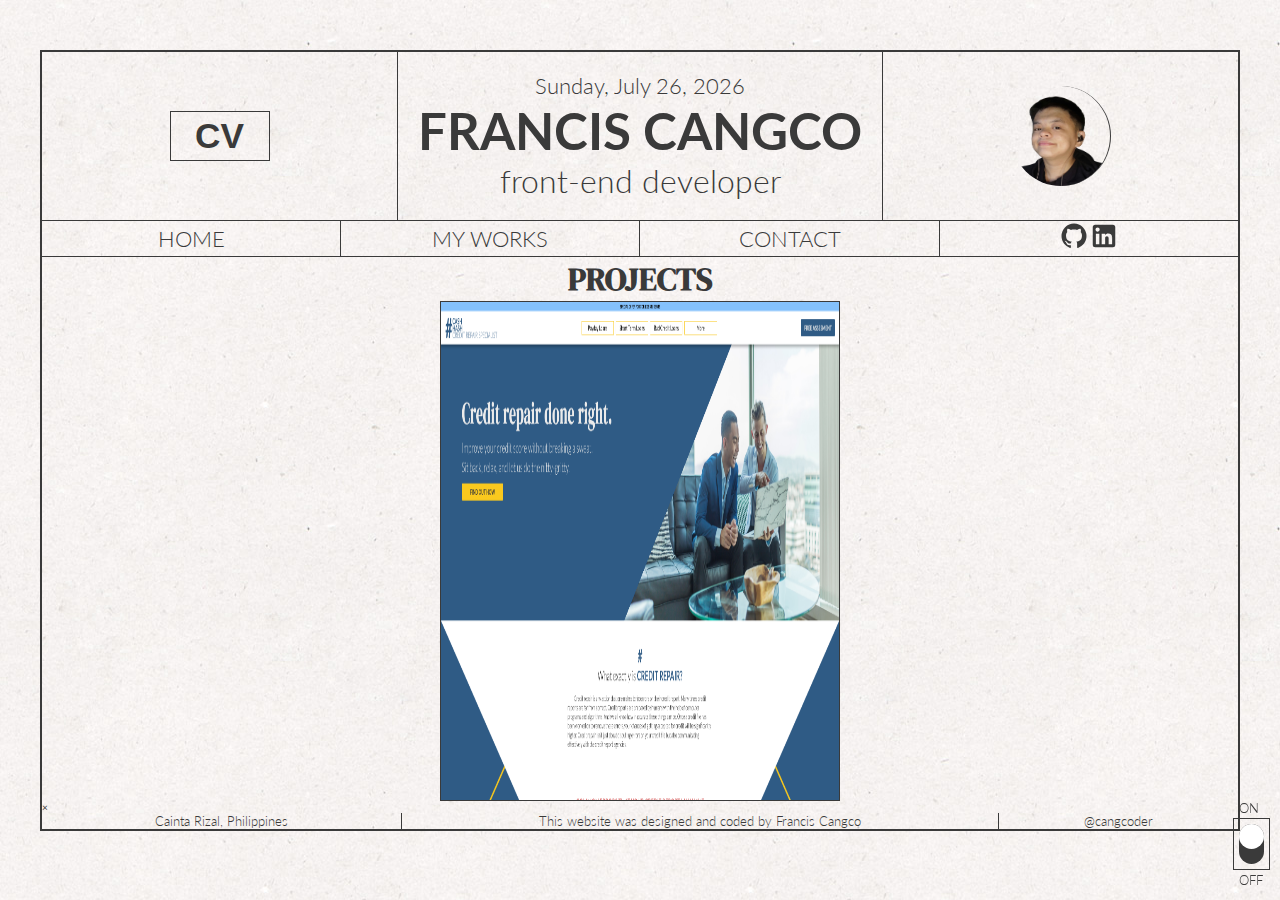
==== projects.html @ b3d851e2 "Uploaded files from my local machine to repository" ====
<!DOCTYPE html>
<html lang="en">

<head>
    <meta charset="UTF-8">
    <meta http-equiv="X-UA-Compatible" content="IE=edge">
    <meta name="viewport" content="width=device-width, initial-scale=1.0">
    <link rel="preconnect" href="https://fonts.googleapis.com">
    <link rel="preconnect" href="https://fonts.gstatic.com" crossorigin>
    <link
        href="https://fonts.googleapis.com/css2?family=DM+Serif+Display&family=Lato:wght@100;300;400;700;900&display=swap"
        rel="stylesheet">
    <title>Francis Cangco</title>
    <link rel="stylesheet" href="/styles/styles.css">
    <!-- <link rel="stylesheet" href="/styles/reset.css"> -->
</head>

<body>
    <div class="switch">
        <label>
            <p>ON</p>
            <p>OFF</p>
            <input type="checkbox" name="" id="lightSwitch" onclick="toggleLight()">
            <span></span>
        </label>
    </div>
    <div class="page__container">
        <!-- HEADER -->
        <header class="header">
            <div class="header__photo border">
                <img src="./images/profile.png" alt="Francis Cangco picture">
            </div>
            <div class="header__title border">
                <h3 id="setDate"></h3>
                <h1>Francis Cangco</h1>
                <h2>front-end developer</h2>
            </div>
            <div class="header__cv border">
                <button class="btn">
                    CV
                </button>
            </div>
        </header>
        <!-- NAVIGATION -->
        <nav class="nav">
            <ul class="nav__container--desktop">
                <li class="nav__links"><a href="#">HOME</a></li>
                <li class="nav__links"><a href="#">MY WORKS</a></li>
                <li class="nav__links"><a href="#">CONTACT</a></li>
                <li class="nav__icons">
                    <a href="#"><svg style="width:30px;height:30px" viewBox="0 0 24 24">
                            <path fill="currentColor"
                                d="M12,2A10,10 0 0,0 2,12C2,16.42 4.87,20.17 8.84,21.5C9.34,21.58 9.5,21.27 9.5,21C9.5,20.77 9.5,20.14 9.5,19.31C6.73,19.91 6.14,17.97 6.14,17.97C5.68,16.81 5.03,16.5 5.03,16.5C4.12,15.88 5.1,15.9 5.1,15.9C6.1,15.97 6.63,16.93 6.63,16.93C7.5,18.45 8.97,18 9.54,17.76C9.63,17.11 9.89,16.67 10.17,16.42C7.95,16.17 5.62,15.31 5.62,11.5C5.62,10.39 6,9.5 6.65,8.79C6.55,8.54 6.2,7.5 6.75,6.15C6.75,6.15 7.59,5.88 9.5,7.17C10.29,6.95 11.15,6.84 12,6.84C12.85,6.84 13.71,6.95 14.5,7.17C16.41,5.88 17.25,6.15 17.25,6.15C17.8,7.5 17.45,8.54 17.35,8.79C18,9.5 18.38,10.39 18.38,11.5C18.38,15.32 16.04,16.16 13.81,16.41C14.17,16.72 14.5,17.33 14.5,18.26C14.5,19.6 14.5,20.68 14.5,21C14.5,21.27 14.66,21.59 15.17,21.5C19.14,20.16 22,16.42 22,12A10,10 0 0,0 12,2Z" />
                        </svg></a>
                    <a href="#"><svg style="width:30px;height:30px" viewBox="0 0 24 24">
                            <path fill="currentColor"
                                d="M19 3A2 2 0 0 1 21 5V19A2 2 0 0 1 19 21H5A2 2 0 0 1 3 19V5A2 2 0 0 1 5 3H19M18.5 18.5V13.2A3.26 3.26 0 0 0 15.24 9.94C14.39 9.94 13.4 10.46 12.92 11.24V10.13H10.13V18.5H12.92V13.57C12.92 12.8 13.54 12.17 14.31 12.17A1.4 1.4 0 0 1 15.71 13.57V18.5H18.5M6.88 8.56A1.68 1.68 0 0 0 8.56 6.88C8.56 5.95 7.81 5.19 6.88 5.19A1.69 1.69 0 0 0 5.19 6.88C5.19 7.81 5.95 8.56 6.88 8.56M8.27 18.5V10.13H5.5V18.5H8.27Z" />
                        </svg></a>
                </li>
            </ul>
            <ul id="navMobile" class="nav__container--mobile">
                <li class="nav__links"><a href="#">HOME</a></li>
                <li class="nav__links"><a href="#">MY WORKS</a></li>
                <li class="nav__links"><a href="#">CONTACT</a></li>
                <li class="nav__icons">
                    <a href="#">
                        <svg style="width:30px;height:30px" viewBox="0 0 24 24">
                            <path fill="currentColor"
                                d="M12,2A10,10 0 0,0 2,12C2,16.42 4.87,20.17 8.84,21.5C9.34,21.58 9.5,21.27 9.5,21C9.5,20.77 9.5,20.14 9.5,19.31C6.73,19.91 6.14,17.97 6.14,17.97C5.68,16.81 5.03,16.5 5.03,16.5C4.12,15.88 5.1,15.9 5.1,15.9C6.1,15.97 6.63,16.93 6.63,16.93C7.5,18.45 8.97,18 9.54,17.76C9.63,17.11 9.89,16.67 10.17,16.42C7.95,16.17 5.62,15.31 5.62,11.5C5.62,10.39 6,9.5 6.65,8.79C6.55,8.54 6.2,7.5 6.75,6.15C6.75,6.15 7.59,5.88 9.5,7.17C10.29,6.95 11.15,6.84 12,6.84C12.85,6.84 13.71,6.95 14.5,7.17C16.41,5.88 17.25,6.15 17.25,6.15C17.8,7.5 17.45,8.54 17.35,8.79C18,9.5 18.38,10.39 18.38,11.5C18.38,15.32 16.04,16.16 13.81,16.41C14.17,16.72 14.5,17.33 14.5,18.26C14.5,19.6 14.5,20.68 14.5,21C14.5,21.27 14.66,21.59 15.17,21.5C19.14,20.16 22,16.42 22,12A10,10 0 0,0 12,2Z" />
                        </svg>
                    </a>
                    <a href="#">
                        <svg style="width:30px;height:30px" viewBox="0 0 24 24">
                            <path fill="currentColor"
                                d="M19 3A2 2 0 0 1 21 5V19A2 2 0 0 1 19 21H5A2 2 0 0 1 3 19V5A2 2 0 0 1 5 3H19M18.5 18.5V13.2A3.26 3.26 0 0 0 15.24 9.94C14.39 9.94 13.4 10.46 12.92 11.24V10.13H10.13V18.5H12.92V13.57C12.92 12.8 13.54 12.17 14.31 12.17A1.4 1.4 0 0 1 15.71 13.57V18.5H18.5M6.88 8.56A1.68 1.68 0 0 0 8.56 6.88C8.56 5.95 7.81 5.19 6.88 5.19A1.69 1.69 0 0 0 5.19 6.88C5.19 7.81 5.95 8.56 6.88 8.56M8.27 18.5V10.13H5.5V18.5H8.27Z" />
                        </svg>
                    </a>
                </li>
            </ul>
            <div id="navToggle" class="nav__burger">
                <span></span>
                <span></span>
                <span></span>
            </div>
        </nav>
        <section class="project">
            <h2 class="title">
                PROJECTS
            </h2>
            <div class="project__container">
                <div class="project__image">
                    <img src="./images/cashhash/CashHash-main.png" alt="Cash Hash Website Preview" srcset="">
                </div>
                <div class="project__info">
                    <div class="project__title">
                        Cash Hash
                    </div>
                    <div class="project__details">
                        A website that specializes on fixing your credit score.
                    </div>
                    <div class="project__links">
                        <a href="#">DEMO</a>
                        <a href="#">SOURCE CODE</a>  
                    </div>
                    <a href="#">MORE DETAILS</a>
                </div>
            </div>
        </section>
        <section class="modal">
            <div class="modal-content">
                <span class="close-button">&times;</span>
            </div>
        </section>
        <!-- FOOTER -->
        <footer class="footer">
            <div class="footer__container">
                <div class="footer__address">
                    Cainta Rizal, Philippines
                </div>
                <div class="footer__note">
                    This website was designed and coded by Francis Cangco
                </div>
                <div class="footer__socmed">
                    @cangcoder
                </div>
            </div>
        </footer>
    </div>
    <script src="app.js" defer></script>
</body>

</html>
---- styles/styles.css ----
*, *::after, *::before {
  margin: 0;
  padding: 0;
  box-sizing: border-box;
}

body {
  font-size: 62.5%;
  font-family: "Lato", Arial, Helvetica, sans-serif;
  background-image: url(/images/Asset.jpg);
  background-repeat: repeat;
  color: #3a3a3a;
  overflow-x: hidden;
  position: relative;
  transition: all 0.5s ease-out;
}

.night {
  background-image: url(/images/Asset1.jpg);
  background-repeat: repeat;
  color: #cacaca;
  border-color: #cacaca;
  transition: all 0.5s ease-in;
}

@media (max-width: 599px) {
  h1 {
    font-size: 1.6rem;
  }
}
@media (min-width: 600px) {
  h1 {
    font-size: 2rem;
  }
}
@media (min-width: 900px) {
  h1 {
    font-size: 2.4rem;
  }
}
@media (min-width: 1200px) {
  h1 {
    font-size: 3.2rem;
  }
}
@media (min-width: 1800px) {
  h1 {
    font-size: 4rem;
  }
}

@media (max-width: 599px) {
  h2 {
    font-size: 1rem;
  }
}
@media (min-width: 600px) {
  h2 {
    font-size: 1.2rem;
  }
}
@media (min-width: 900px) {
  h2 {
    font-size: 1.6rem;
  }
}
@media (min-width: 1200px) {
  h2 {
    font-size: 2rem;
  }
}
@media (min-width: 1800px) {
  h2 {
    font-size: 2.4rem;
  }
}

h3, p, a, li {
  font-weight: 300;
}
@media (max-width: 599px) {
  h3, p, a, li {
    font-size: 1rem;
  }
}
@media (min-width: 600px) {
  h3, p, a, li {
    font-size: 1.2rem;
  }
}
@media (min-width: 900px) {
  h3, p, a, li {
    font-size: 1.4rem;
  }
}

img {
  width: 100%;
  height: 100%;
}

.page__container {
  max-width: 1200px;
  margin: 0 auto;
}

ul, li, a, button {
  list-style: none;
  text-decoration: none;
  color: inherit;
}

.title {
  font-family: "DM Serif Display", serif;
}

@media (max-width: 599px) {
  .nav {
    overflow: hidden;
  }
  .nav__burger {
    position: absolute;
    top: 20px;
    right: 20px;
    cursor: pointer;
  }
  .nav__burger span {
    height: 3px;
    width: 30px;
    background-color: #3a3a3a;
    display: block;
    margin: 2px;
    transition: all 0.3s ease-in-out;
  }
  .nav__burger.active span {
    transition: all 0.3s ease-in-out;
  }
  .nav__burger.active span:nth-child(2) {
    width: 10px;
  }
  .nav__burger.active span:nth-child(1) {
    width: 10px;
    rotate: -135deg;
  }
  .nav__burger.active span:nth-child(3) {
    width: 10px;
    rotate: 135deg;
  }
  .nav__container--mobile {
    position: absolute;
    top: -20px;
    right: -250px;
    height: 100vh;
    width: 200px;
    border: 1px solid;
    display: flex;
    justify-content: center;
    flex-direction: column;
    align-items: center;
    text-align: left;
    color: #3a3a3a;
    background: url(../images/Asset.jpg);
    transition: all 0.4s ease-in-out;
  }
  .nav__container--mobile.active {
    right: -20px;
  }
  .nav__container--mobile li {
    text-align: left;
    margin: 5px 0;
  }
  .nav__container--mobile li a {
    color: #3a3a3a;
  }
  .nav__container--desktop {
    display: none;
  }
}
@media (min-width: 600px) {
  #navMobile, #navToggle {
    display: none;
  }
  .nav {
    border-color: white;
    margin: 0 auto;
    font-weight: 300;
  }
  .nav__container--desktop {
    display: grid;
    grid-template-columns: repeat(4, 25%);
    text-align: center;
    border-bottom: 1px solid;
  }
  .nav__links {
    display: flex;
    align-items: center;
    justify-content: center;
  }
  .nav__links:nth-of-type(1) {
    border-right: 1px solid;
  }
  .nav__links:nth-of-type(2) {
    border-right: 1px solid;
  }
  .nav__links:nth-of-type(3) {
    border-right: none;
  }
  .nav a:hover {
    color: blue;
    font-weight: 400;
  }
  .nav__icons {
    display: flex;
    justify-content: center;
    align-items: center;
    border-left: 1px solid;
  }
  .nav__icons a {
    display: inline-block;
  }
  .nav__icons a:hover {
    color: #3838c9;
  }
}
.page__container {
  position: relative;
  margin: 20px;
}
@media (min-width: 600px) {
  .page__container {
    border: 2px solid;
    max-width: 1200px;
    margin: 50px 50px;
  }
}
@media (min-width: 1200px) {
  .page__container {
    margin: 50px auto;
  }
}

.header {
  padding: 20px;
  display: flex;
  justify-content: center;
  flex-direction: column;
  align-items: center;
  align-content: center;
  border-bottom: 1px solid;
}
.header__title {
  text-align: center;
}
.header__title h1 {
  text-transform: uppercase;
  letter-spacing: 1;
  font-weight: 700;
}
.header__title h3 {
  display: none;
  font-weight: 300;
}
.header__title h2 {
  font-weight: 300;
}
@media (max-width: 599px) {
  .header__title h2 {
    margin-bottom: 10px;
  }
}
.header__photo {
  height: 70px;
  width: 70px;
}
.header__photo img {
  border-radius: 50%;
  border-right: 1px solid;
}
.header__cv {
  margin-bottom: 10px;
}
.header__cv button {
  height: 30px;
  width: 70px;
  font-weight: 700;
  outline: none;
  background-color: transparent;
  border: 1px solid;
  cursor: pointer;
}
.header__cv button:hover {
  border: 1px solid #3838c9;
  color: #3838c9;
}

@media (min-width: 600px) {
  .header {
    display: grid;
    grid-template-columns: 1fr auto 1fr;
    justify-items: center;
    align-items: center;
    padding: 0;
  }
  .header__photo {
    order: 3;
  }
  .header__title {
    padding: 20px;
    order: 2;
    border-left: 1px solid;
    border-right: 1px solid;
  }
  .header__cv {
    order: 1;
    margin: 0;
  }
}
@media (min-width: 900px) {
  .header__title h3 {
    display: block;
  }
  .header__cv button {
    font-size: 2.2rem;
    width: 100px;
    height: 50px;
  }
  .header__photo {
    width: 100px;
    height: 100px;
  }
}
.switch {
  position: fixed;
  bottom: 30px;
  right: 10px;
  border: 1px solid;
  padding: 5px;
  z-index: 20;
}
.switch label {
  display: inline-block;
  position: relative;
  height: 40px;
  width: 25px;
  background-color: #3a3a3a;
  border-radius: 20px;
}
.switch label p {
  font-size: 0.8rem;
}
.switch label p:nth-of-type(1) {
  position: absolute;
  top: -24px;
  left: 0;
}
.switch label p:nth-of-type(2) {
  position: absolute;
  bottom: -24px;
  left: 0;
}
.switch label input {
  -webkit-appearance: none;
     -moz-appearance: none;
          appearance: none;
}
.switch label input:checked ~ span {
  background-color: #cacaca;
  top: 15px;
}
.switch label span {
  position: absolute;
  top: 0;
  width: 25px;
  height: 25px;
  border-radius: 50%;
  content: "";
  background-color: white;
  transition: 0.5s;
}

.hero__container {
  padding: 20px;
}
.hero__container:hover {
  color: #3838c9;
}
.hero h1 {
  font-family: "DM Serif Display", serif;
}
.hero p {
  margin-bottom: 30px;
}

@media (min-width: 900px) {
  .hero {
    width: 60%;
    border-right: 1px solid;
  }
  .hero__container {
    padding-top: 50px;
    height: 400px;
  }
}
@media (min-width: 1200px) {
  .hero {
    height: 500px;
  }
  .hero__container {
    padding: 100px 50px;
  }
  .hero__container h1 {
    line-height: 1;
  }
}
@media (min-width: 1800px) {
  .hero {
    width: 70%;
  }
}
.about__container:hover {
  color: #3838c9;
}

@media (min-width: 600px) {
  .about {
    border-top: 1px solid;
    padding: 20px;
  }
  .about__text p:nth-child(1) {
    margin-bottom: 20px;
  }
}
@media (min-width: 900px) {
  .about {
    width: 80%;
    border-right: 1px solid;
  }
}
@media (min-width: 1200px) {
  .about {
    padding: 0;
    height: 400px;
  }
  .about__title {
    margin-bottom: 30px;
  }
  .about__container {
    padding: 50px 50px;
  }
}
.projects__title a {
  font-size: clamp(1.2rem, 5vw, 5rem);
  cursor: pointer;
}
.projects__title a:hover {
  color: #3838c9;
}

@media (max-width: 599px) {
  .other__sections {
    text-align: center;
    margin: 20px 0;
    border-bottom: 1px solid;
  }
  .skills {
    margin-bottom: 10px;
  }
  .projects {
    margin-bottom: 10px;
    border: 1px solid;
    padding: 10px 20px;
  }
  .contact {
    margin-bottom: 10px;
  }
}
@media (min-width: 600px) {
  .other__sections {
    display: grid;
    grid-template-columns: auto 1fr;
    grid-template-rows: repeat(3, 1fr);
    border-top: 1px solid;
    border-bottom: 1px solid;
  }
  .projects {
    grid-column: 2/3;
    grid-row: 1/4;
    border-left: 1px solid;
    display: flex;
    justify-content: center;
    align-items: center;
  }
  .skills {
    grid-column: 1/2;
    grid-row: 1/3;
    border-bottom: 1px solid;
    padding: 20px;
  }
  .skills__title:hover {
    color: #3838c9;
  }
  .skills li:hover {
    color: #3838c9;
  }
  .contact {
    grid-column: 1/2;
    grid-row: 3/4;
    padding: 20px;
    align-self: center;
  }
  .contact:hover {
    color: #3838c9;
  }
}
@media (min-width: 900px) {
  .other__sections {
    height: 400px;
  }
}
@media (min-width: 1200px) {
  .other__sections {
    height: 600px;
    grid-template-columns: auto 1fr;
    grid-template-rows: repeat(3, 1fr);
  }
  .skills {
    padding: 30px 50px;
  }
  .skills li {
    margin: 10px 0;
  }
  .contact {
    padding: 30px 50px;
  }
}
.footer {
  font-size: 0.8rem;
  font-weight: 300;
}

@media (min-width: 600px) {
  .footer {
    padding: 10px 20px;
  }
}
@media (min-width: 900px) {
  .footer {
    padding: 0;
  }
  .footer__container {
    display: grid;
    grid-template-columns: 30% 1fr 20%;
    text-align: center;
  }
  .footer__note {
    border-right: 1px solid;
    border-left: 1px solid;
    padding: 0 20px;
  }
}
.project__container {
  border: 1px solid #3a3a3a;
  max-width: 500px;
  margin: 0 auto;
}
.project .title {
  margin: 0 auto;
  max-width: 300px;
  text-align: center;
}
.project__info {
  padding: 10px;
}
.project__title {
  font-size: 1.2rem;
  font-weight: 700;
}
.project__details {
  margin-bottom: 0.8rem;
  font-size: 0.8rem;
}
.project__links {
  margin-bottom: 0.5rem;
}
.project a {
  font-size: 1rem;
}
.project a:nth-child(1) {
  margin-right: 0.3rem;
}
.project a:hover {
  color: #3838c9;
}

@media (min-width: 1200px) {
  .project__container {
    position: relative;
    height: 500px;
    width: 400px;
    overflow: hidden;
  }
  .project__container:hover > .project__info {
    opacity: 1;
  }
  .project__container:hover > .project__image {
    filter: grayscale(70%);
  }
  .project__info {
    position: absolute;
    top: 50%;
    left: 50%;
    transform: translate(-50%, -50%);
    opacity: 0;
    transition: all 0.5s ease;
    color: #3a3a3a;
    height: 200px;
    background-color: white;
    z-index: 2;
    display: flex;
    justify-content: center;
    flex-direction: column;
    border: 1px solid #3a3a3a;
  }
  .project__image {
    position: absolute;
    height: 100%;
    z-index: -1;
  }
}/*# sourceMappingURL=styles.css.map */
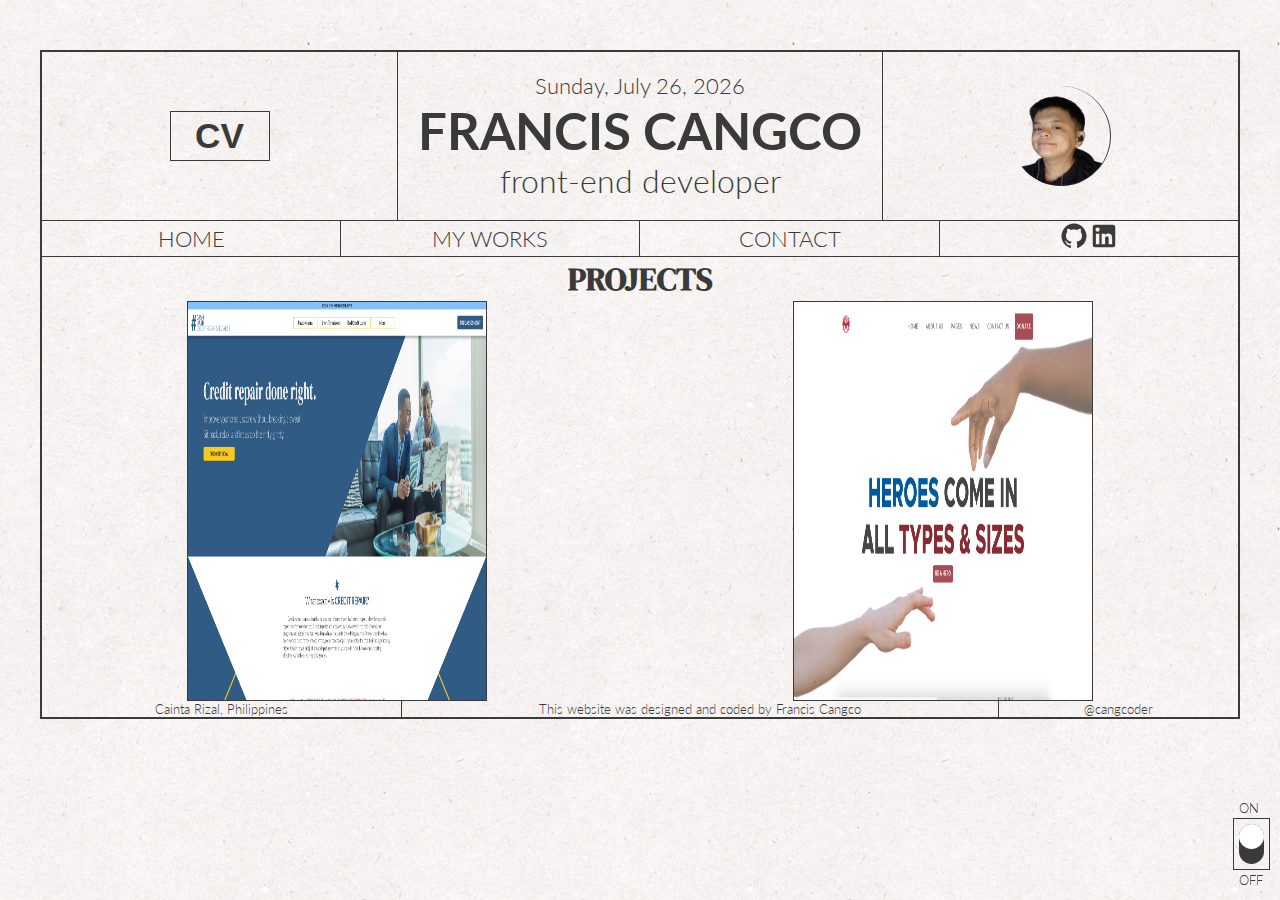
==== commit dbec6ef8: "Fixed CSS link not working" ====
--- a/projects.html
+++ b/projects.html
@@ -83,10 +83,10 @@
                 <span></span>
             </div>
         </nav>
+        <h2 class="title">
+            PROJECTS
+        </h2>
         <section class="project">
-            <h2 class="title">
-                PROJECTS
-            </h2>
             <div class="project__container">
                 <div class="project__image">
                     <img src="./images/cashhash/CashHash-main.png" alt="Cash Hash Website Preview" srcset="">
@@ -105,10 +105,23 @@
                     <a href="#">MORE DETAILS</a>
                 </div>
             </div>
-        </section>
-        <section class="modal">
-            <div class="modal-content">
-                <span class="close-button">&times;</span>
+            <div class="project__container">
+                <div class="project__image">
+                    <img src="./images/bloodheroes/BloodHeroes-main.png" alt="Blood Heroes Website" srcset="">
+                </div>
+                <div class="project__info">
+                    <div class="project__title">
+                        Blood Heroes
+                    </div>
+                    <div class="project__details">
+                        A non-profit organization that gives blood to those in need for free.
+                    </div>
+                    <div class="project__links">
+                        <a href="#">DEMO</a>
+                        <a href="#">SOURCE CODE</a>
+                    </div>
+                    <a href="#">MORE DETAILS</a>
+                </div>
             </div>
         </section>
         <!-- FOOTER -->
--- a/styles/styles.css
+++ b/styles/styles.css
@@ -558,16 +558,23 @@
     padding: 0 20px;
   }
 }
-.project__container {
-  border: 1px solid #3a3a3a;
-  max-width: 500px;
-  margin: 0 auto;
-}
-.project .title {
+.title {
   margin: 0 auto;
   max-width: 300px;
   text-align: center;
 }
+
+.project {
+  display: flex;
+  justify-content: flex-start;
+  flex-wrap: wrap;
+  gap: 1rem;
+}
+.project__container {
+  border: 1px solid #3a3a3a;
+  max-width: 300px;
+  margin: 0 auto;
+}
 .project__info {
   padding: 10px;
 }
@@ -595,7 +602,7 @@
 @media (min-width: 1200px) {
   .project__container {
     position: relative;
-    height: 500px;
+    height: 400px;
     width: 400px;
     overflow: hidden;
   }
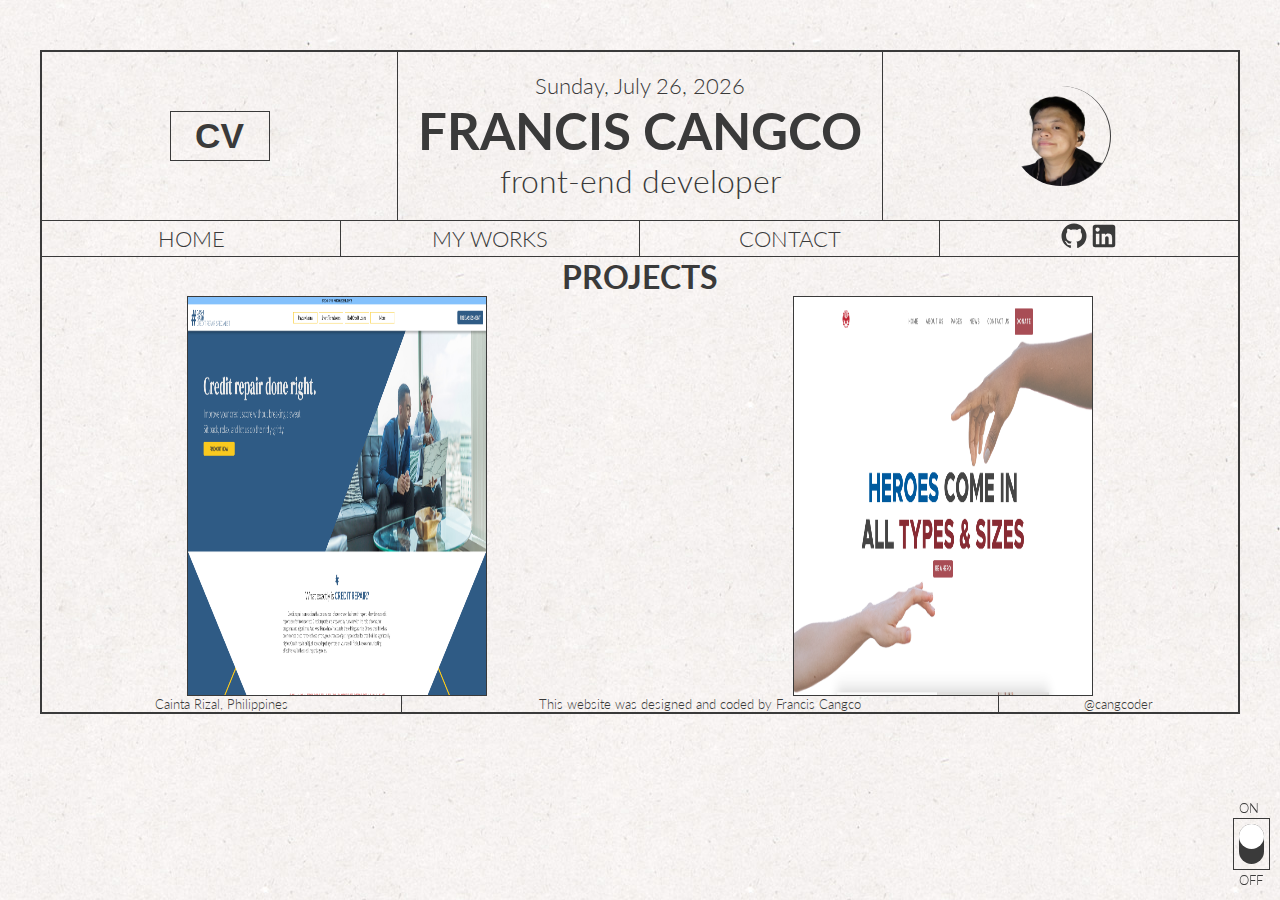
==== commit 7170ede5: "Fixed CSS and JS files directory" ====
--- a/projects.html
+++ b/projects.html
@@ -83,7 +83,7 @@
                 <span></span>
             </div>
         </nav>
-        <h2 class="title">
+        <h2 class="projecttitle">
             PROJECTS
         </h2>
         <section class="project">
--- a/styles/styles.css
+++ b/styles/styles.css
@@ -7,7 +7,7 @@
 body {
   font-size: 62.5%;
   font-family: "Lato", Arial, Helvetica, sans-serif;
-  background-image: url(/images/Asset.jpg);
+  background-image: url(../images/Asset.jpg);
   background-repeat: repeat;
   color: #3a3a3a;
   overflow-x: hidden;
@@ -16,7 +16,7 @@
 }
 
 .night {
-  background-image: url(/images/Asset1.jpg);
+  background-image: url(../images/Asset1.jpg);
   background-repeat: repeat;
   color: #cacaca;
   border-color: #cacaca;
@@ -558,7 +558,7 @@
     padding: 0 20px;
   }
 }
-.title {
+.projecttitle {
   margin: 0 auto;
   max-width: 300px;
   text-align: center;
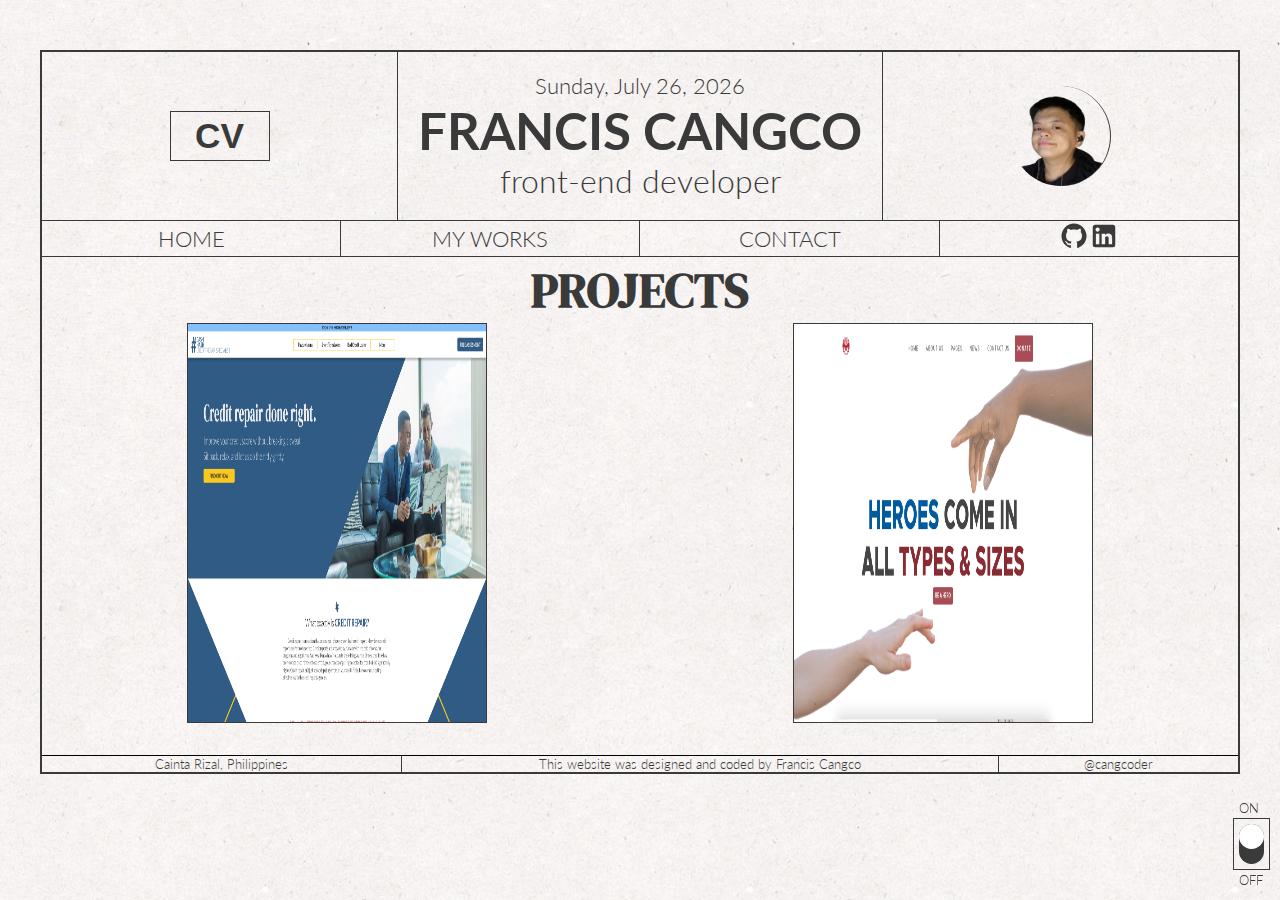
==== commit bf71093b: "Added links for project preview and code preview" ====
--- a/projects.html
+++ b/projects.html
@@ -11,7 +11,7 @@
         href="https://fonts.googleapis.com/css2?family=DM+Serif+Display&family=Lato:wght@100;300;400;700;900&display=swap"
         rel="stylesheet">
     <title>Francis Cangco</title>
-    <link rel="stylesheet" href="/styles/styles.css">
+    <link rel="stylesheet" href="./styles/styles.css">
     <!-- <link rel="stylesheet" href="/styles/reset.css"> -->
 </head>
 
@@ -44,32 +44,36 @@
         <!-- NAVIGATION -->
         <nav class="nav">
             <ul class="nav__container--desktop">
-                <li class="nav__links"><a href="#">HOME</a></li>
-                <li class="nav__links"><a href="#">MY WORKS</a></li>
+                <li class="nav__links"><a href="./index.html"">HOME</a></li>
+                <li class="nav__links"><a href="./projects.html">MY WORKS</a></li>
                 <li class="nav__links"><a href="#">CONTACT</a></li>
                 <li class="nav__icons">
-                    <a href="#"><svg style="width:30px;height:30px" viewBox="0 0 24 24">
-                            <path fill="currentColor"
-                                d="M12,2A10,10 0 0,0 2,12C2,16.42 4.87,20.17 8.84,21.5C9.34,21.58 9.5,21.27 9.5,21C9.5,20.77 9.5,20.14 9.5,19.31C6.73,19.91 6.14,17.97 6.14,17.97C5.68,16.81 5.03,16.5 5.03,16.5C4.12,15.88 5.1,15.9 5.1,15.9C6.1,15.97 6.63,16.93 6.63,16.93C7.5,18.45 8.97,18 9.54,17.76C9.63,17.11 9.89,16.67 10.17,16.42C7.95,16.17 5.62,15.31 5.62,11.5C5.62,10.39 6,9.5 6.65,8.79C6.55,8.54 6.2,7.5 6.75,6.15C6.75,6.15 7.59,5.88 9.5,7.17C10.29,6.95 11.15,6.84 12,6.84C12.85,6.84 13.71,6.95 14.5,7.17C16.41,5.88 17.25,6.15 17.25,6.15C17.8,7.5 17.45,8.54 17.35,8.79C18,9.5 18.38,10.39 18.38,11.5C18.38,15.32 16.04,16.16 13.81,16.41C14.17,16.72 14.5,17.33 14.5,18.26C14.5,19.6 14.5,20.68 14.5,21C14.5,21.27 14.66,21.59 15.17,21.5C19.14,20.16 22,16.42 22,12A10,10 0 0,0 12,2Z" />
-                        </svg></a>
-                    <a href="#"><svg style="width:30px;height:30px" viewBox="0 0 24 24">
-                            <path fill="currentColor"
-                                d="M19 3A2 2 0 0 1 21 5V19A2 2 0 0 1 19 21H5A2 2 0 0 1 3 19V5A2 2 0 0 1 5 3H19M18.5 18.5V13.2A3.26 3.26 0 0 0 15.24 9.94C14.39 9.94 13.4 10.46 12.92 11.24V10.13H10.13V18.5H12.92V13.57C12.92 12.8 13.54 12.17 14.31 12.17A1.4 1.4 0 0 1 15.71 13.57V18.5H18.5M6.88 8.56A1.68 1.68 0 0 0 8.56 6.88C8.56 5.95 7.81 5.19 6.88 5.19A1.69 1.69 0 0 0 5.19 6.88C5.19 7.81 5.95 8.56 6.88 8.56M8.27 18.5V10.13H5.5V18.5H8.27Z" />
-                        </svg></a>
-                </li>
-            </ul>
-            <ul id="navMobile" class="nav__container--mobile">
-                <li class="nav__links"><a href="#">HOME</a></li>
-                <li class="nav__links"><a href="#">MY WORKS</a></li>
-                <li class="nav__links"><a href="#">CONTACT</a></li>
-                <li class="nav__icons">
-                    <a href="#">
+                    <a href="https://github.com/Egoy" target="_blank">
                         <svg style="width:30px;height:30px" viewBox="0 0 24 24">
                             <path fill="currentColor"
                                 d="M12,2A10,10 0 0,0 2,12C2,16.42 4.87,20.17 8.84,21.5C9.34,21.58 9.5,21.27 9.5,21C9.5,20.77 9.5,20.14 9.5,19.31C6.73,19.91 6.14,17.97 6.14,17.97C5.68,16.81 5.03,16.5 5.03,16.5C4.12,15.88 5.1,15.9 5.1,15.9C6.1,15.97 6.63,16.93 6.63,16.93C7.5,18.45 8.97,18 9.54,17.76C9.63,17.11 9.89,16.67 10.17,16.42C7.95,16.17 5.62,15.31 5.62,11.5C5.62,10.39 6,9.5 6.65,8.79C6.55,8.54 6.2,7.5 6.75,6.15C6.75,6.15 7.59,5.88 9.5,7.17C10.29,6.95 11.15,6.84 12,6.84C12.85,6.84 13.71,6.95 14.5,7.17C16.41,5.88 17.25,6.15 17.25,6.15C17.8,7.5 17.45,8.54 17.35,8.79C18,9.5 18.38,10.39 18.38,11.5C18.38,15.32 16.04,16.16 13.81,16.41C14.17,16.72 14.5,17.33 14.5,18.26C14.5,19.6 14.5,20.68 14.5,21C14.5,21.27 14.66,21.59 15.17,21.5C19.14,20.16 22,16.42 22,12A10,10 0 0,0 12,2Z" />
                         </svg>
                     </a>
-                    <a href="#">
+                    <a href="https://www.linkedin.com/in/franciscangco/" target="_blank">
+                        <svg style="width:30px;height:30px" viewBox="0 0 24 24">
+                            <path fill="currentColor"
+                                d="M19 3A2 2 0 0 1 21 5V19A2 2 0 0 1 19 21H5A2 2 0 0 1 3 19V5A2 2 0 0 1 5 3H19M18.5 18.5V13.2A3.26 3.26 0 0 0 15.24 9.94C14.39 9.94 13.4 10.46 12.92 11.24V10.13H10.13V18.5H12.92V13.57C12.92 12.8 13.54 12.17 14.31 12.17A1.4 1.4 0 0 1 15.71 13.57V18.5H18.5M6.88 8.56A1.68 1.68 0 0 0 8.56 6.88C8.56 5.95 7.81 5.19 6.88 5.19A1.69 1.69 0 0 0 5.19 6.88C5.19 7.81 5.95 8.56 6.88 8.56M8.27 18.5V10.13H5.5V18.5H8.27Z" />
+                        </svg>
+                    </a>
+                </li>
+            </ul>
+            <ul id="navMobile" class="nav__container--mobile">
+                <li class="nav__links"><a href="./index.html">HOME</a></li>
+                <li class="nav__links"><a href="./projects.html">MY WORKS</a></li>
+                <li class="nav__links"><a href="#">CONTACT</a></li>
+                <li class="nav__icons">
+                    <a href="https://github.com/Egoy" target="_blank">
+                        <svg style="width:30px;height:30px" viewBox="0 0 24 24">
+                            <path fill="currentColor"
+                                d="M12,2A10,10 0 0,0 2,12C2,16.42 4.87,20.17 8.84,21.5C9.34,21.58 9.5,21.27 9.5,21C9.5,20.77 9.5,20.14 9.5,19.31C6.73,19.91 6.14,17.97 6.14,17.97C5.68,16.81 5.03,16.5 5.03,16.5C4.12,15.88 5.1,15.9 5.1,15.9C6.1,15.97 6.63,16.93 6.63,16.93C7.5,18.45 8.97,18 9.54,17.76C9.63,17.11 9.89,16.67 10.17,16.42C7.95,16.17 5.62,15.31 5.62,11.5C5.62,10.39 6,9.5 6.65,8.79C6.55,8.54 6.2,7.5 6.75,6.15C6.75,6.15 7.59,5.88 9.5,7.17C10.29,6.95 11.15,6.84 12,6.84C12.85,6.84 13.71,6.95 14.5,7.17C16.41,5.88 17.25,6.15 17.25,6.15C17.8,7.5 17.45,8.54 17.35,8.79C18,9.5 18.38,10.39 18.38,11.5C18.38,15.32 16.04,16.16 13.81,16.41C14.17,16.72 14.5,17.33 14.5,18.26C14.5,19.6 14.5,20.68 14.5,21C14.5,21.27 14.66,21.59 15.17,21.5C19.14,20.16 22,16.42 22,12A10,10 0 0,0 12,2Z" />
+                        </svg>
+                    </a>
+                    <a href="https://www.linkedin.com/in/franciscangco/" target="_blank">
                         <svg style="width:30px;height:30px" viewBox="0 0 24 24">
                             <path fill="currentColor"
                                 d="M19 3A2 2 0 0 1 21 5V19A2 2 0 0 1 19 21H5A2 2 0 0 1 3 19V5A2 2 0 0 1 5 3H19M18.5 18.5V13.2A3.26 3.26 0 0 0 15.24 9.94C14.39 9.94 13.4 10.46 12.92 11.24V10.13H10.13V18.5H12.92V13.57C12.92 12.8 13.54 12.17 14.31 12.17A1.4 1.4 0 0 1 15.71 13.57V18.5H18.5M6.88 8.56A1.68 1.68 0 0 0 8.56 6.88C8.56 5.95 7.81 5.19 6.88 5.19A1.69 1.69 0 0 0 5.19 6.88C5.19 7.81 5.95 8.56 6.88 8.56M8.27 18.5V10.13H5.5V18.5H8.27Z" />
@@ -99,10 +103,10 @@
                         A website that specializes on fixing your credit score.
                     </div>
                     <div class="project__links">
-                        <a href="#">DEMO</a>
-                        <a href="#">SOURCE CODE</a>  
+                        <a href="https://egoy.github.io/cashhash/" target="_blank">DEMO</a>
+                        <a href="https://github.com/Egoy/cashhash" target="_blank">SOURCE CODE</a>  
                     </div>
-                    <a href="#">MORE DETAILS</a>
+                    <!-- <a href="#">MORE DETAILS</a> -->
                 </div>
             </div>
             <div class="project__container">
@@ -117,10 +121,10 @@
                         A non-profit organization that gives blood to those in need for free.
                     </div>
                     <div class="project__links">
-                        <a href="#">DEMO</a>
-                        <a href="#">SOURCE CODE</a>
+                        <a href="https://egoy.github.io/BHPLanding/">DEMO</a>
+                        <a href="https://github.com/Egoy/BHPLanding">SOURCE CODE</a>
                     </div>
-                    <a href="#">MORE DETAILS</a>
+                    <!-- <a href="#">MORE DETAILS</a> -->
                 </div>
             </div>
         </section>
@@ -139,7 +143,7 @@
             </div>
         </footer>
     </div>
-    <script src="app.js" defer></script>
+    <script src="./app.js" defer></script>
 </body>
 
 </html>--- a/styles/styles.css
+++ b/styles/styles.css
@@ -110,7 +110,7 @@
   color: inherit;
 }
 
-.title {
+.title, .projecttitle {
   font-family: "DM Serif Display", serif;
 }
 
@@ -426,7 +426,7 @@
     border-top: 1px solid;
     padding: 20px;
   }
-  .about__text p:nth-child(1) {
+  .about__text p:nth-child(3) {
     margin-bottom: 20px;
   }
 }
@@ -562,6 +562,7 @@
   margin: 0 auto;
   max-width: 300px;
   text-align: center;
+  font-size: clamp(1.2rem, 5vw, 3rem);
 }
 
 .project {
@@ -600,6 +601,10 @@
 }
 
 @media (min-width: 1200px) {
+  .project {
+    border-bottom: 1px solid black;
+    padding-bottom: 2rem;
+  }
   .project__container {
     position: relative;
     height: 400px;
@@ -618,6 +623,7 @@
     left: 50%;
     transform: translate(-50%, -50%);
     opacity: 0;
+    width: 200px;
     transition: all 0.5s ease;
     color: #3a3a3a;
     height: 200px;
